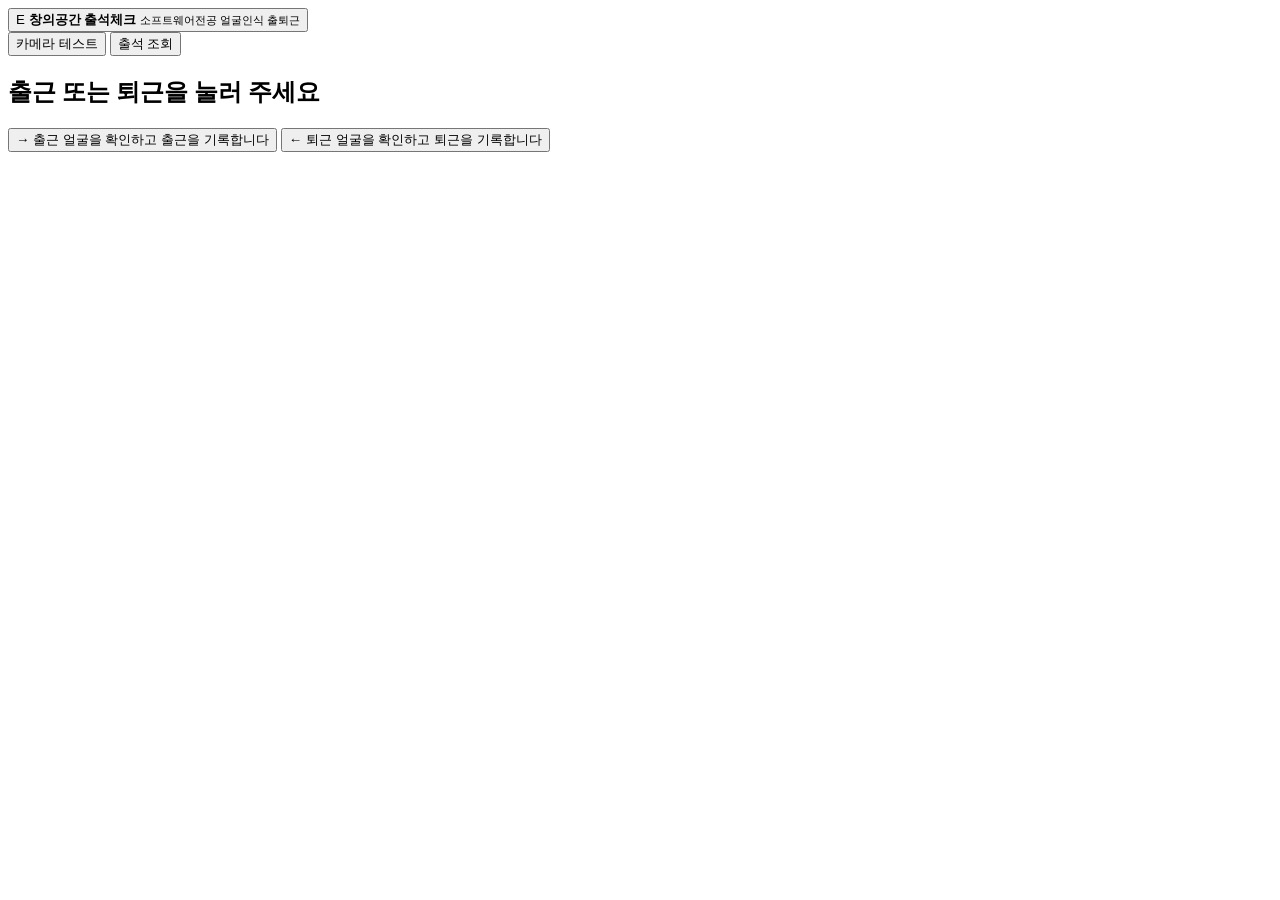
==== web/static/index.html @ 5bfeaba8 "웹 서버 뼈대와 출퇴근 화면 (웹 전환 2단계) web/engine.py: 카메라·얼굴 인식·사람 확인·출퇴근 흐름을 tkinter 없이 옮긴 엔진 web/server.py: Fa" ====
<!doctype html>
<html lang="ko">
<head>
  <meta charset="utf-8">
  <meta name="viewport" content="width=device-width, initial-scale=1">
  <title>창의공간 출석체크</title>
  <link rel="stylesheet" href="/static/style.css">
</head>
<body>
  <header class="topbar">
    <button class="brand" data-action="home">
      <span class="logo">E</span>
      <span>
        <strong>창의공간 출석체크</strong>
        <small>소프트웨어전공 얼굴인식 출퇴근</small>
      </span>
    </button>
    <div class="top-right">
      <span id="clock" class="clock"></span>
      <button class="ghost" data-action="test">카메라 테스트</button>
      <button class="ghost" data-action="lookup">출석 조회</button>
    </div>
  </header>

  <p id="ai-status" class="ai-status" hidden></p>

  <main>
    <!-- 메인 화면: 출근 / 퇴근 -->
    <section id="view-idle" class="view">
      <h1 class="greeting">출근 또는 퇴근을 눌러 주세요</h1>
      <div class="action-cards">
        <button class="action-card in" data-action="CHECK_IN">
          <span class="action-icon">→</span>
          <span class="action-title">출근</span>
          <span class="action-sub">얼굴을 확인하고 출근을 기록합니다</span>
        </button>
        <button class="action-card out" data-action="CHECK_OUT">
          <span class="action-icon">←</span>
          <span class="action-title">퇴근</span>
          <span class="action-sub">얼굴을 확인하고 퇴근을 기록합니다</span>
        </button>
      </div>
    </section>

    <!-- 출근·퇴근·출석 조회: 얼굴 확인 중 -->
    <section id="view-verify" class="view card verify" hidden>
      <p id="verify-kind" class="pill"></p>
      <div id="verify-visual" class="visual"></div>
      <h2 id="verify-title"></h2>
      <p id="verify-detail" class="detail"></p>
      <div class="card-foot">
        <span id="verify-remaining" class="remaining"></span>
        <button class="ghost" data-action="home">취소</button>
      </div>
    </section>

    <!-- 출근/퇴근 결과 -->
    <section id="view-result" class="view card result" hidden>
      <div id="result-visual" class="visual"></div>
      <h2 id="result-title"></h2>
      <p id="result-detail" class="detail"></p>
      <p id="result-today" class="today"></p>
      <div class="card-foot">
        <span id="result-remaining" class="remaining"></span>
        <button class="primary" data-action="home">처음으로</button>
      </div>
    </section>

    <!-- 출석 조회 결과 -->
    <section id="view-stats" class="view card stats" hidden>
      <h2 id="stats-title"></h2>
      <div class="stat-row">
        <div class="stat">
          <small>이번 주 출석 시간</small>
          <strong id="stats-time"></strong>
          <div class="bar"><span id="stats-time-bar"></span></div>
          <small id="stats-time-need" class="muted"></small>
        </div>
        <div class="stat">
          <small>이번 주 출석 일수</small>
          <strong id="stats-days"></strong>
          <div class="bar"><span id="stats-days-bar"></span></div>
          <small id="stats-days-need" class="muted"></small>
        </div>
      </div>
      <p id="stats-today" class="today"></p>
      <table class="sessions">
        <thead><tr><th>날짜</th><th>출근</th><th>퇴근</th></tr></thead>
        <tbody id="stats-sessions"></tbody>
      </table>
      <div class="card-foot">
        <span id="stats-remaining" class="remaining"></span>
        <button class="primary" data-action="home">처음으로</button>
      </div>
    </section>

    <!-- 카메라 테스트: 영상 + 인식 결과 -->
    <section id="view-test" class="view test" hidden>
      <div class="video-box">
        <img id="video" alt="카메라 화면">
        <p id="video-msg" class="video-msg"></p>
      </div>
      <div class="card test-panel">
        <p class="pill">카메라 테스트</p>
        <h2 id="test-title"></h2>
        <p id="test-detail" class="detail"></p>
        <p class="muted">기록은 남지 않습니다.</p>
        <div class="card-foot">
          <span id="test-remaining" class="remaining"></span>
          <button class="ghost" data-action="home">끝내기</button>
        </div>
      </div>
    </section>
  </main>

  <script src="/static/app.js"></script>
</body>
</html>
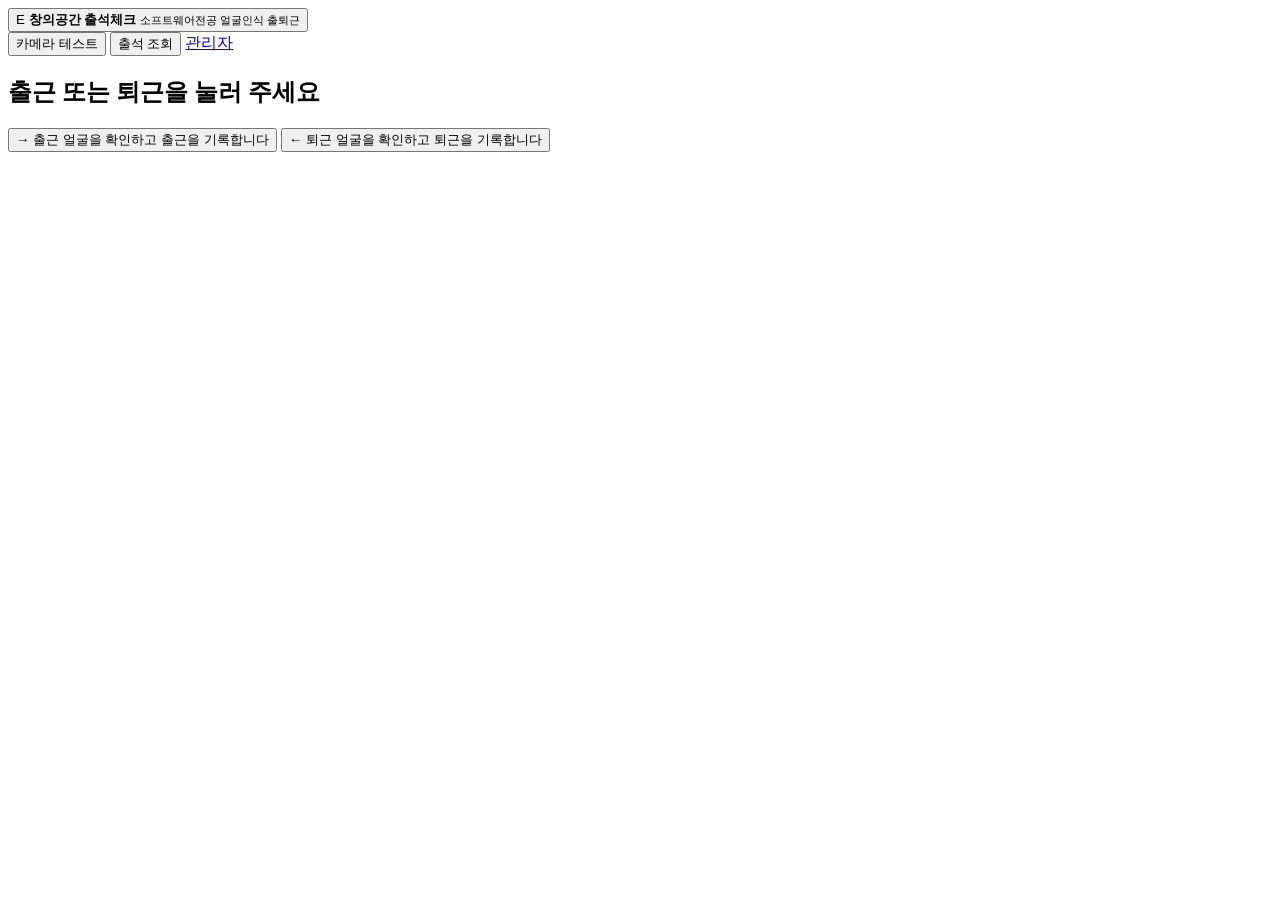
==== commit f0b0c2be: "웹 관리자 화면과 관리자 로직 공용화 (웹 전환 3단계) - core.py: 관리자 로그인 확인, 출결로그 조회·합계, 학생 수정·삭제·등록, 명단 보조,   엑셀 내보내기를 옮겨" ====
--- a/web/static/index.html
+++ b/web/static/index.html
@@ -4,6 +4,7 @@
   <meta charset="utf-8">
   <meta name="viewport" content="width=device-width, initial-scale=1">
   <title>창의공간 출석체크</title>
+  <link rel="icon" href="data:,">
   <link rel="stylesheet" href="/static/style.css">
 </head>
 <body>
@@ -19,6 +20,7 @@
       <span id="clock" class="clock"></span>
       <button class="ghost" data-action="test">카메라 테스트</button>
       <button class="ghost" data-action="lookup">출석 조회</button>
+      <a class="ghost" href="/admin">관리자</a>
     </div>
   </header>
 
@@ -94,6 +96,13 @@
       </div>
     </section>
 
+    <!-- 관리자가 [학생 등록] 탭에서 카메라를 쓰는 중 -->
+    <section id="view-busy" class="view card" hidden>
+      <div class="visual warn">!</div>
+      <h2>관리자가 학생을 등록하는 중입니다</h2>
+      <p class="detail">등록이 끝나면 출근 · 퇴근을 다시 할 수 있습니다</p>
+    </section>
+
     <!-- 카메라 테스트: 영상 + 인식 결과 -->
     <section id="view-test" class="view test" hidden>
       <div class="video-box">
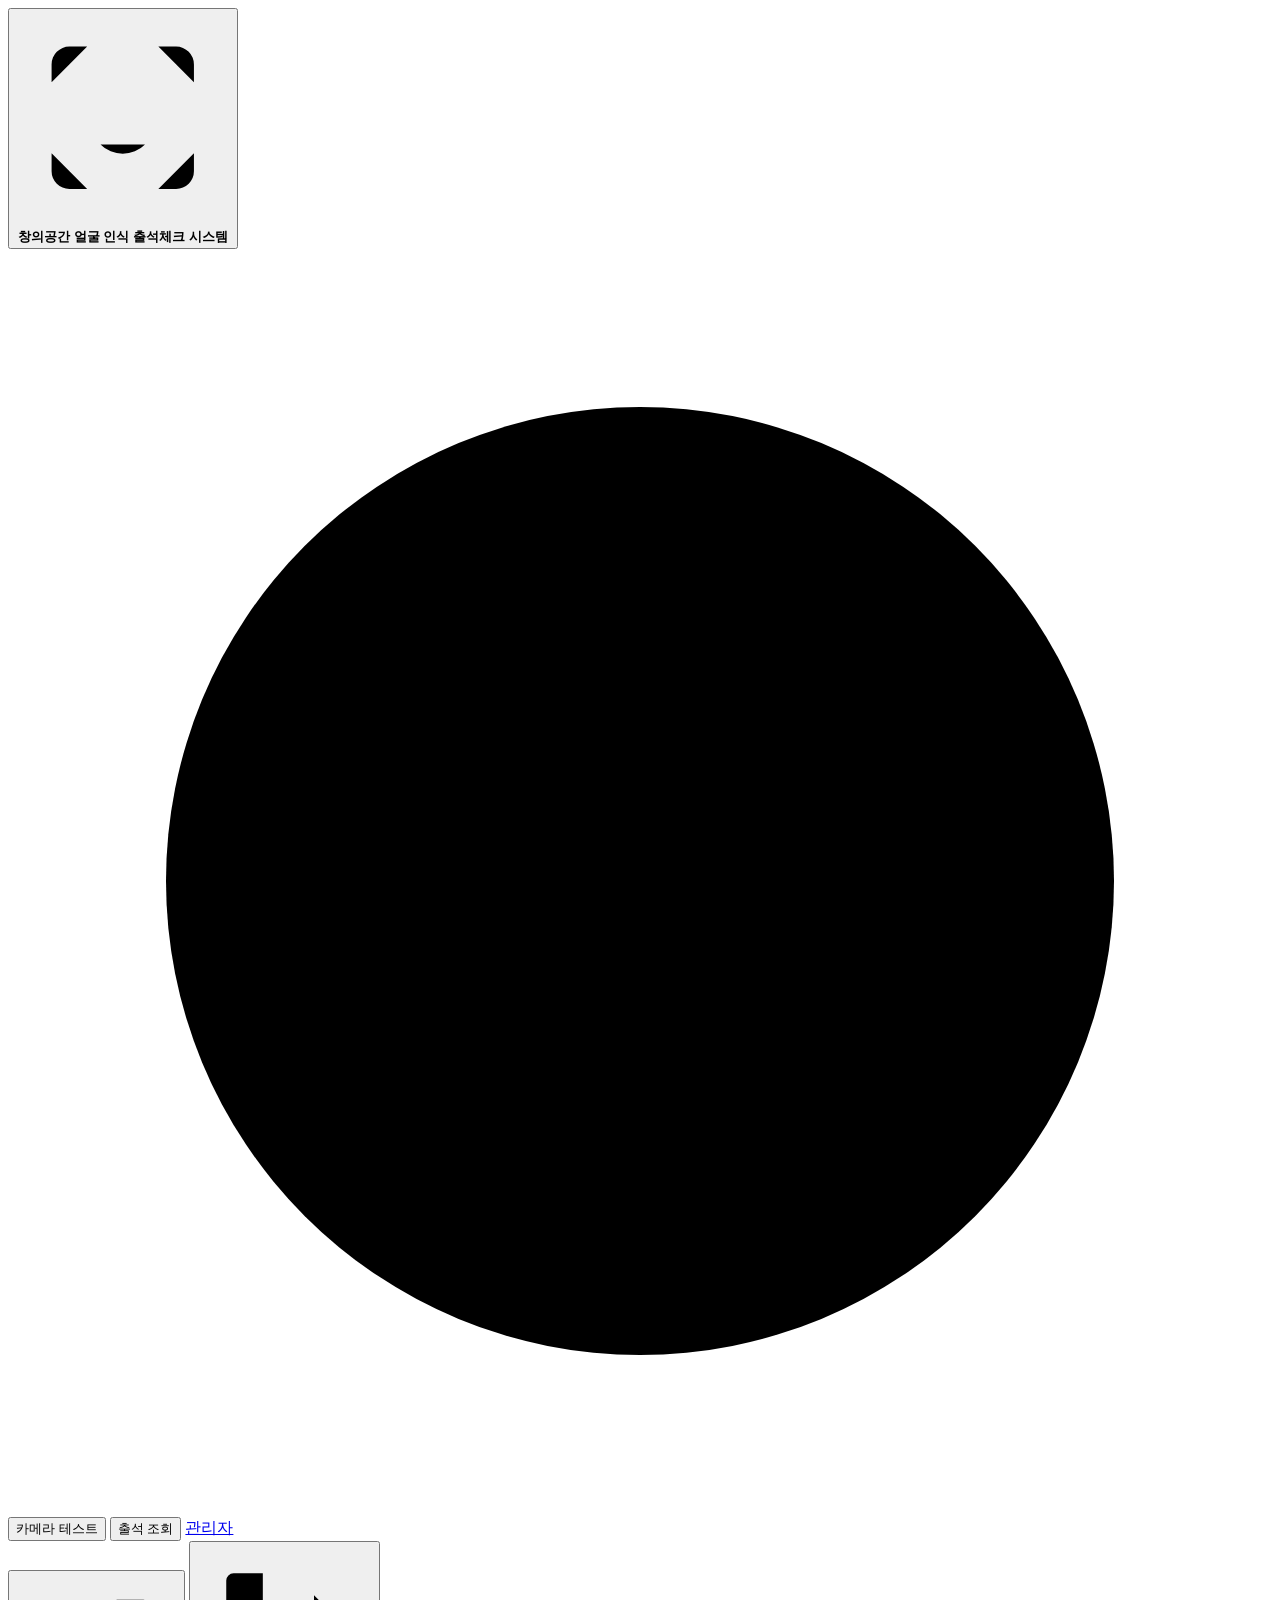
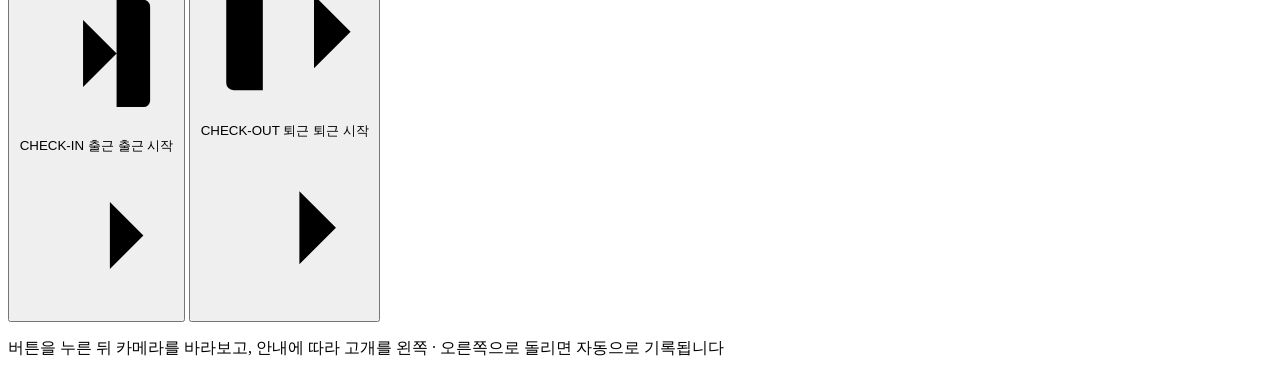
==== commit c60c871a: "출석 화면 시안 반영, 부정출석 방지를 고개 돌리기로 변경 - 메인 화면을 tkinter 시안(01_main)과 같은 출근/퇴근 카드·상단 바로 다시 만들고, 관리자 화면 로고도 " ====
--- a/web/static/index.html
+++ b/web/static/index.html
@@ -8,46 +8,68 @@
   <link rel="stylesheet" href="/static/style.css">
 </head>
 <body>
-  <header class="topbar">
-    <button class="brand" data-action="home">
-      <span class="logo">E</span>
-      <span>
-        <strong>창의공간 출석체크</strong>
-        <small>소프트웨어전공 얼굴인식 출퇴근</small>
+  <!-- 상단 — tkinter 앱 시안(ui_screenshots/after/01_main.png)과 같은 구성 -->
+  <header class="topbar kiosk-bar">
+    <button class="brand" data-action="home" aria-label="처음 화면으로">
+      <span class="logo-tile">
+        <svg viewBox="0 0 24 24" aria-hidden="true">
+          <path d="M4 8V6a2 2 0 0 1 2-2h2M16 4h2a2 2 0 0 1 2 2v2M20 16v2a2 2 0 0 1-2 2h-2M8 20H6a2 2 0 0 1-2-2v-2"/>
+          <path d="M9 9.5v.5M15 9.5v.5M9.5 15a3.5 3.5 0 0 0 5 0"/>
+        </svg>
       </span>
+      <strong class="brand-title">창의공간 얼굴 인식 출석체크 시스템</strong>
     </button>
     <div class="top-right">
-      <span id="clock" class="clock"></span>
-      <button class="ghost" data-action="test">카메라 테스트</button>
-      <button class="ghost" data-action="lookup">출석 조회</button>
-      <a class="ghost" href="/admin">관리자</a>
+      <span class="clock-pill">
+        <svg viewBox="0 0 24 24" aria-hidden="true"><circle cx="12" cy="12" r="9"/><path d="M12 7v5l3 2"/></svg>
+        <span id="clock" class="clock"></span>
+      </span>
+      <button class="nav-link" data-action="test">카메라 테스트</button>
+      <button class="nav-link" data-action="lookup">출석 조회</button>
+      <a class="nav-link" href="/admin">관리자</a>
     </div>
   </header>
 
-  <p id="ai-status" class="ai-status" hidden></p>
-
   <main>
     <!-- 메인 화면: 출근 / 퇴근 -->
-    <section id="view-idle" class="view">
-      <h1 class="greeting">출근 또는 퇴근을 눌러 주세요</h1>
+    <section id="view-idle" class="view idle">
       <div class="action-cards">
         <button class="action-card in" data-action="CHECK_IN">
-          <span class="action-icon">→</span>
+          <span class="action-top">
+            <span class="action-icon">
+              <svg viewBox="0 0 24 24" aria-hidden="true"><path d="M10 17l5-5-5-5M15 12H3M15 4h4a1 1 0 0 1 1 1v14a1 1 0 0 1-1 1h-4"/></svg>
+            </span>
+            <span class="action-tag">CHECK-IN</span>
+          </span>
           <span class="action-title">출근</span>
-          <span class="action-sub">얼굴을 확인하고 출근을 기록합니다</span>
+          <span class="action-foot">
+            <span>출근 시작</span>
+            <svg viewBox="0 0 24 24" aria-hidden="true"><path d="M4 12h15M14 7l5 5-5 5"/></svg>
+          </span>
         </button>
         <button class="action-card out" data-action="CHECK_OUT">
-          <span class="action-icon">←</span>
+          <span class="action-top">
+            <span class="action-icon">
+              <svg viewBox="0 0 24 24" aria-hidden="true"><path d="M9 20H5a1 1 0 0 1-1-1V5a1 1 0 0 1 1-1h4M16 17l5-5-5-5M21 12H9"/></svg>
+            </span>
+            <span class="action-tag">CHECK-OUT</span>
+          </span>
           <span class="action-title">퇴근</span>
-          <span class="action-sub">얼굴을 확인하고 퇴근을 기록합니다</span>
+          <span class="action-foot">
+            <span>퇴근 시작</span>
+            <svg viewBox="0 0 24 24" aria-hidden="true"><path d="M4 12h15M14 7l5 5-5 5"/></svg>
+          </span>
         </button>
       </div>
+      <p class="idle-hint">버튼을 누른 뒤 카메라를 바라보고, 안내에 따라 고개를 왼쪽 · 오른쪽으로 돌리면 자동으로 기록됩니다</p>
+      <p id="ai-status" class="ai-status" hidden></p>
     </section>
 
     <!-- 출근·퇴근·출석 조회: 얼굴 확인 중 -->
     <section id="view-verify" class="view card verify" hidden>
       <p id="verify-kind" class="pill"></p>
       <div id="verify-visual" class="visual"></div>
+      <div id="verify-turn" class="turn-guide" hidden></div>
       <h2 id="verify-title"></h2>
       <p id="verify-detail" class="detail"></p>
       <div class="card-foot">
@@ -122,6 +144,7 @@
     </section>
   </main>
 
+  <script src="/static/turn-guide.js"></script>
   <script src="/static/app.js"></script>
 </body>
 </html>
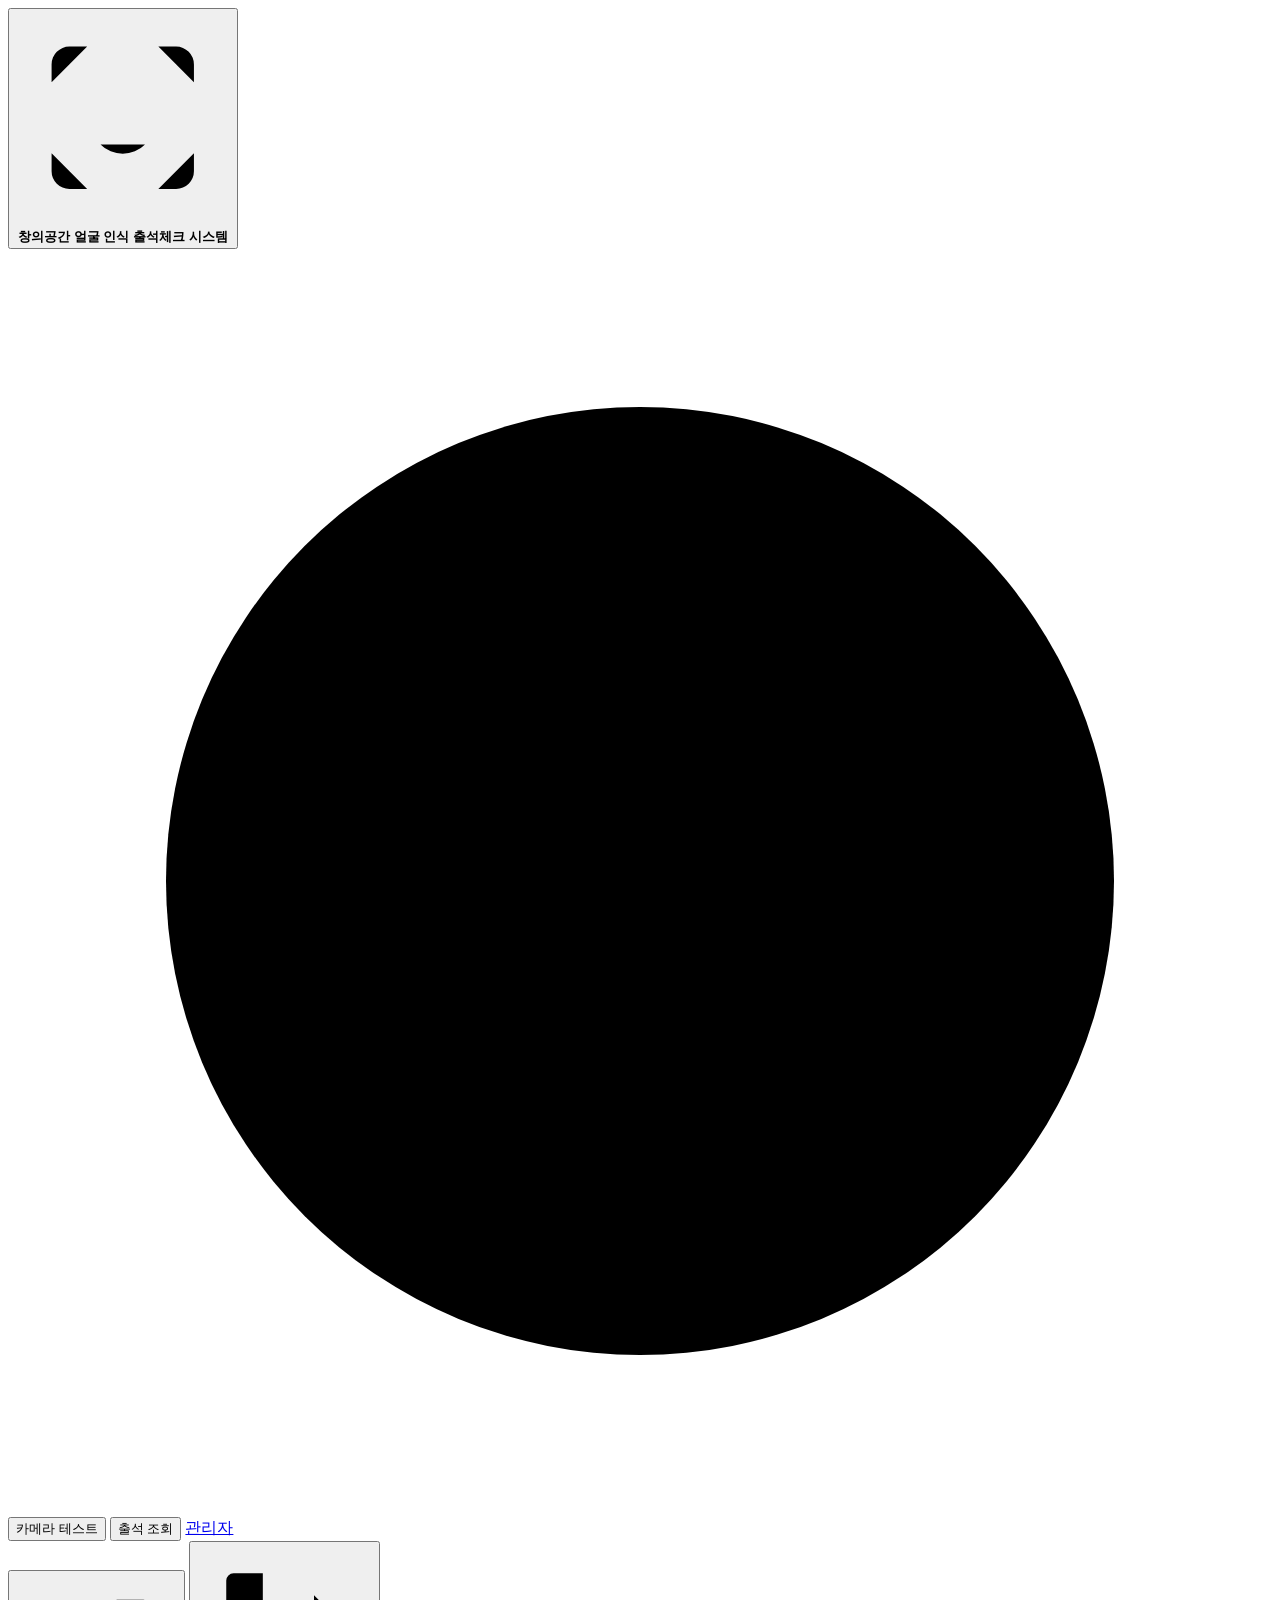
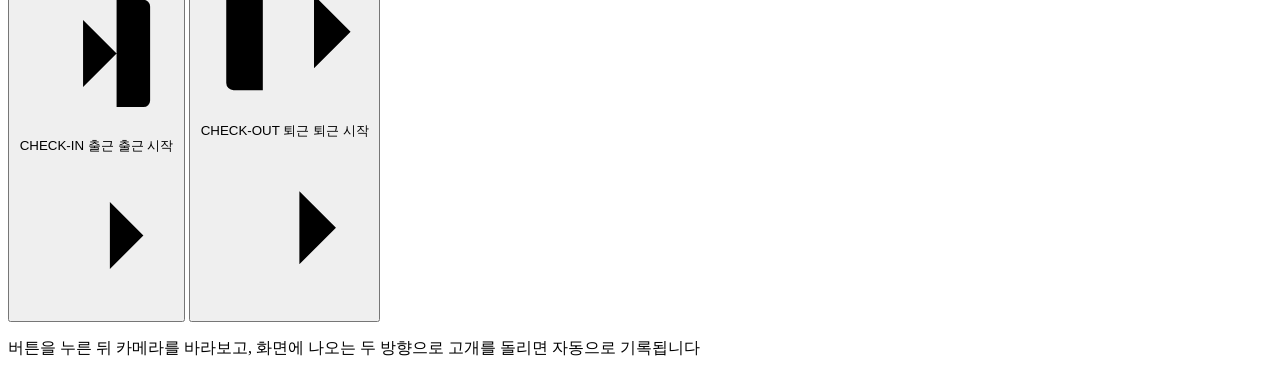
==== commit 1940719b: "고개 돌리기를 상하좌우 중 무작위 2방향으로 - 위·아래·왼쪽·오른쪽 중 서로 다른 2방향을 무작위로 골라 차례로 돌린 뒤 정면 (12가지 조합) - 상하는 얼굴 5점에서 코가 눈" ====
--- a/web/static/index.html
+++ b/web/static/index.html
@@ -61,7 +61,7 @@
           </span>
         </button>
       </div>
-      <p class="idle-hint">버튼을 누른 뒤 카메라를 바라보고, 안내에 따라 고개를 왼쪽 · 오른쪽으로 돌리면 자동으로 기록됩니다</p>
+      <p class="idle-hint">버튼을 누른 뒤 카메라를 바라보고, 화면에 나오는 두 방향으로 고개를 돌리면 자동으로 기록됩니다</p>
       <p id="ai-status" class="ai-status" hidden></p>
     </section>
 
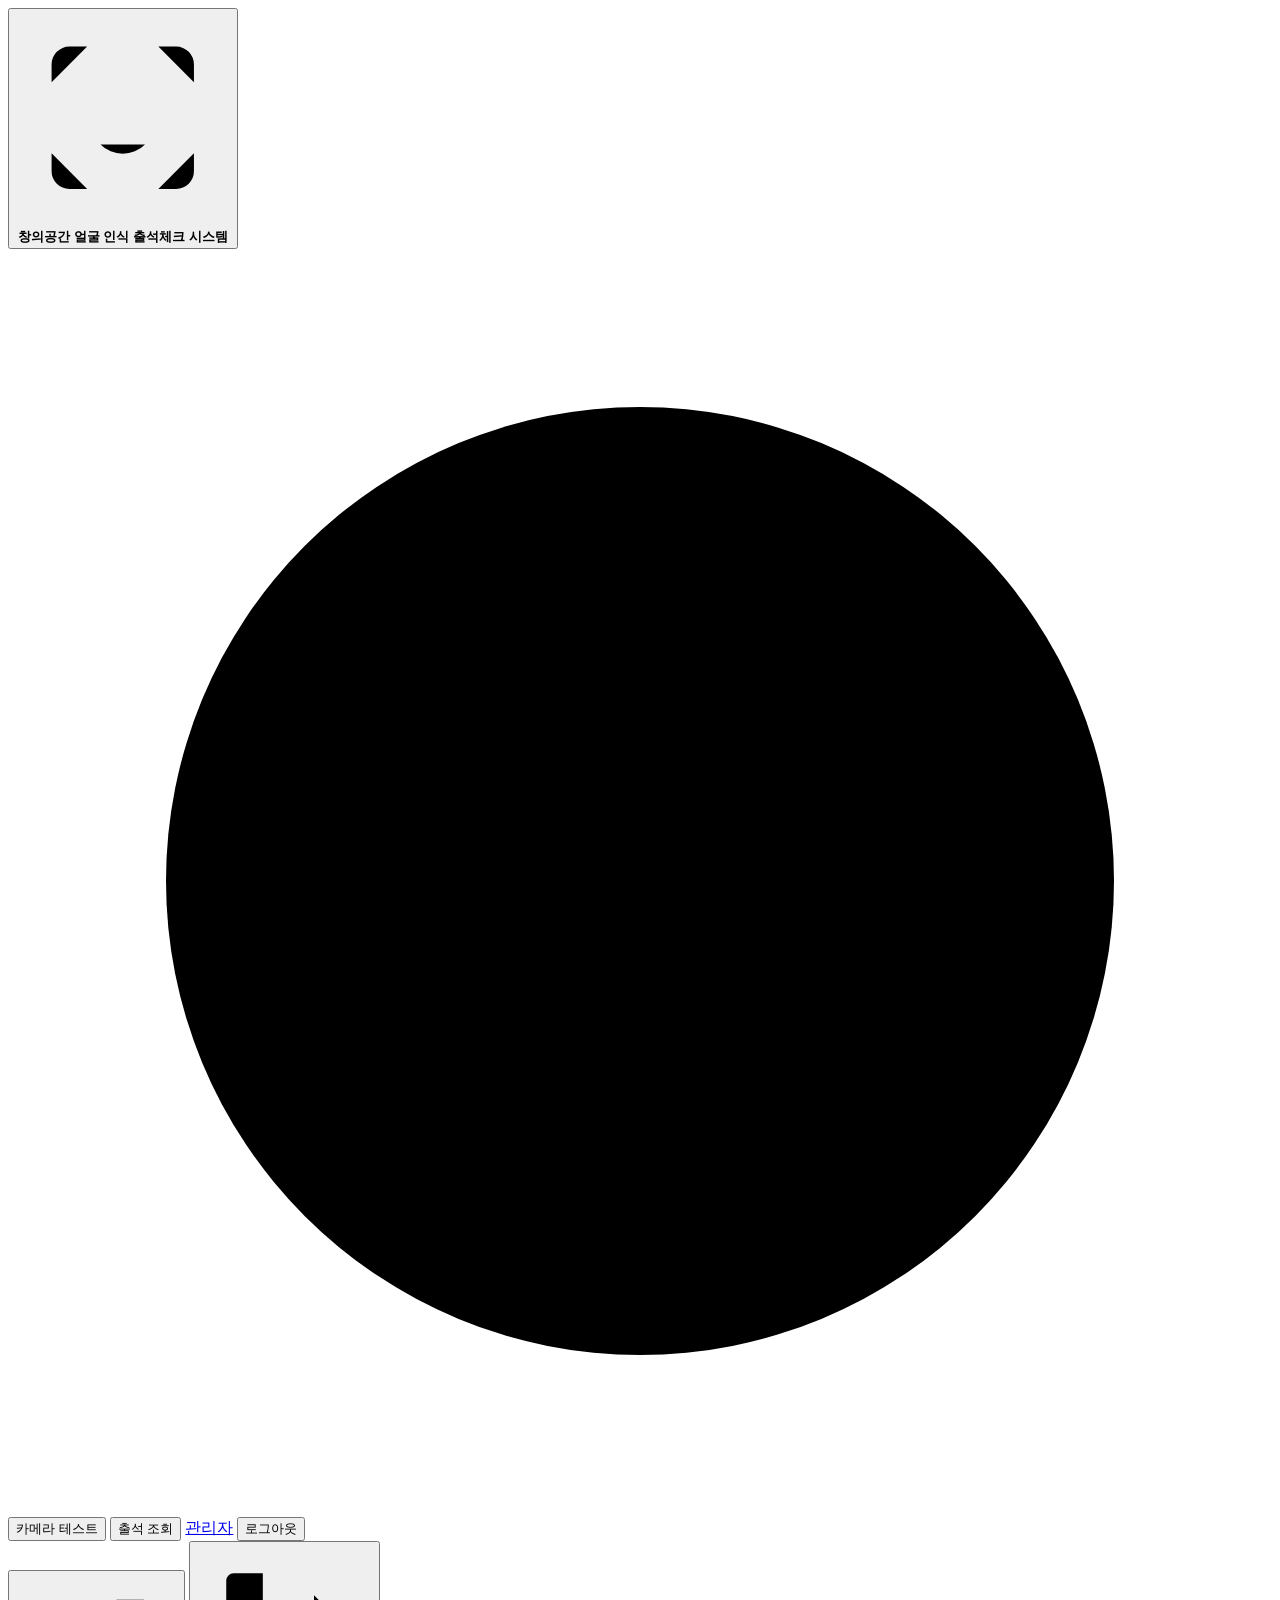
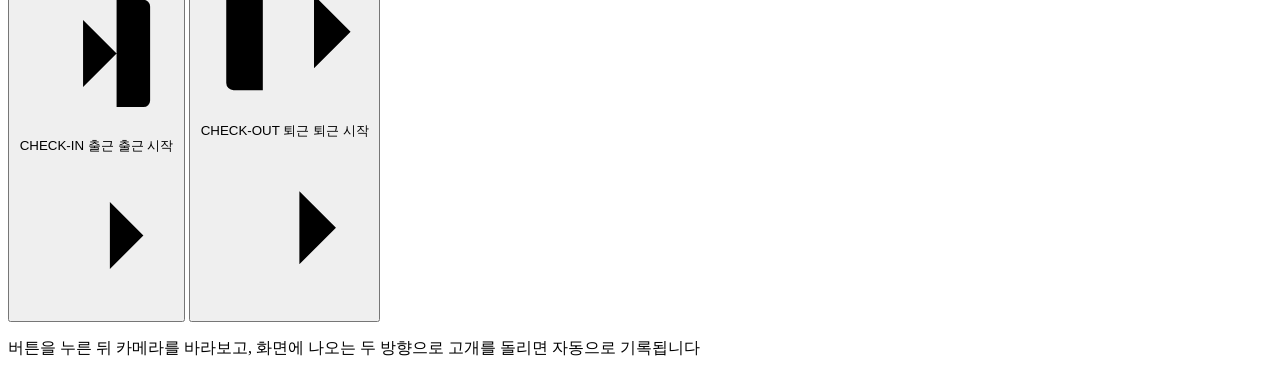
==== commit 8643de8a: "첫 화면 조교 로그인 (더미) - 출석 화면(/)을 열면 먼저 조교 로그인(/login, 사번 + 비밀번호)을 거친다 - 지금은 더미: 사번·비밀번호를 비우지만 않으면 통과 (st" ====
--- a/web/static/index.html
+++ b/web/static/index.html
@@ -27,6 +27,7 @@
       <button class="nav-link" data-action="test">카메라 테스트</button>
       <button class="nav-link" data-action="lookup">출석 조회</button>
       <a class="nav-link" href="/admin">관리자</a>
+      <button class="nav-link" data-action="staff-logout">로그아웃</button>
     </div>
   </header>
 
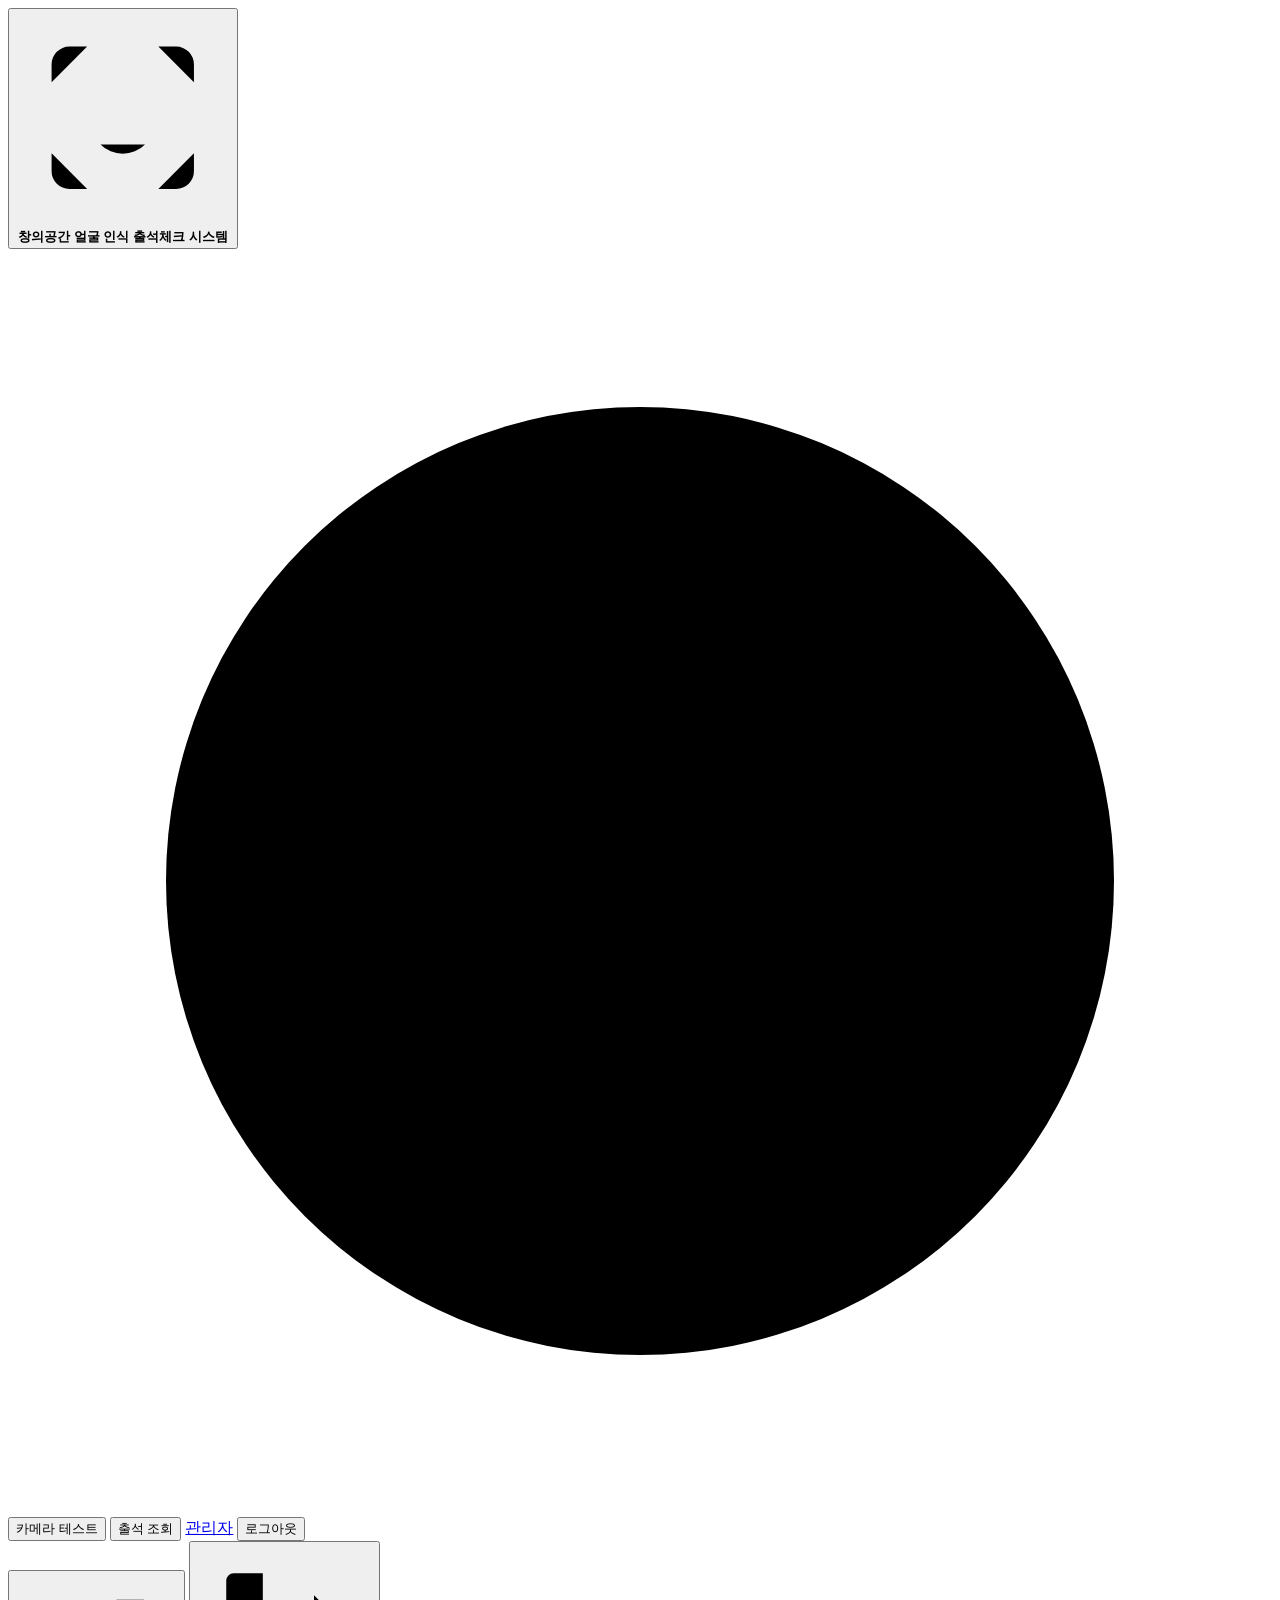
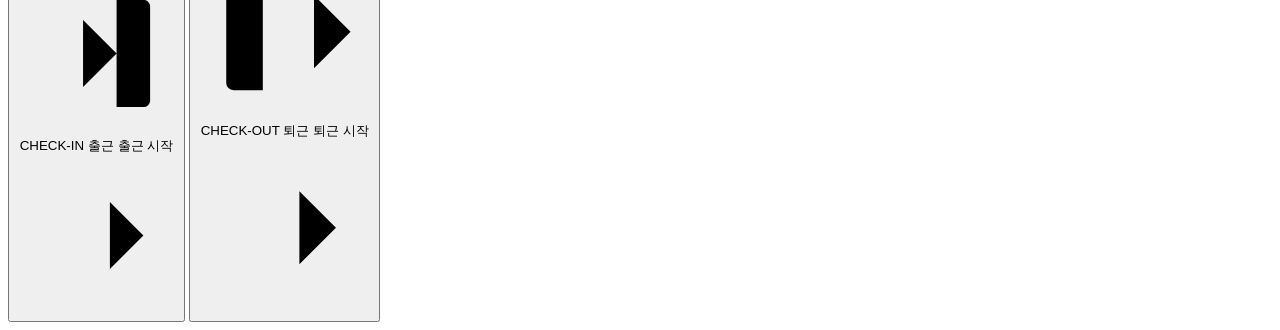
==== commit f565487b: "출석 조회 얼굴 검증 제거 / 정면 다시 잡기 버튼 / 다른 PC DB 가져오기 - 출석 조회는 고개 돌리기·위조판별 없이 얼굴이 인식되면 바로 현황 표시 - 출석 화면의 부가 설" ====
--- a/web/static/index.html
+++ b/web/static/index.html
@@ -62,7 +62,6 @@
           </span>
         </button>
       </div>
-      <p class="idle-hint">버튼을 누른 뒤 카메라를 바라보고, 화면에 나오는 두 방향으로 고개를 돌리면 자동으로 기록됩니다</p>
       <p id="ai-status" class="ai-status" hidden></p>
     </section>
 
@@ -75,6 +74,7 @@
       <p id="verify-detail" class="detail"></p>
       <div class="card-foot">
         <span id="verify-remaining" class="remaining"></span>
+        <button id="btn-recenter" class="ghost" data-action="recenter" hidden>정면 다시 잡기</button>
         <button class="ghost" data-action="home">취소</button>
       </div>
     </section>
@@ -136,7 +136,6 @@
         <p class="pill">카메라 테스트</p>
         <h2 id="test-title"></h2>
         <p id="test-detail" class="detail"></p>
-        <p class="muted">기록은 남지 않습니다.</p>
         <div class="card-foot">
           <span id="test-remaining" class="remaining"></span>
           <button class="ghost" data-action="home">끝내기</button>
